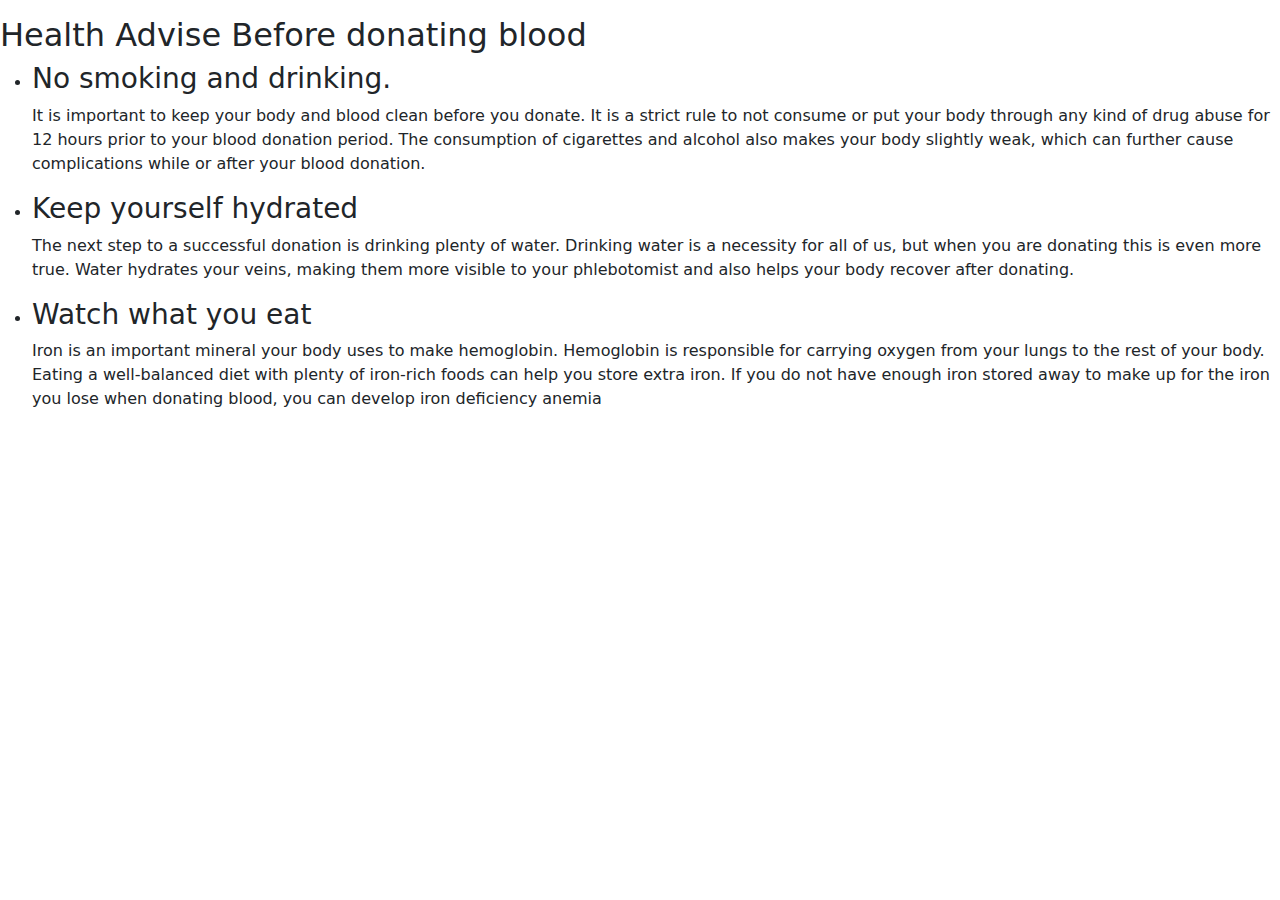
==== advice.html @ d81155f3 "Update advice.html" ====
<!DOCTYPE html>
<html>
  <head>
     <!-- Latest compiled and minified CSS -->
<link href="https://cdn.jsdelivr.net/npm/bootstrap@5.2.1/dist/css/bootstrap.min.css" rel="stylesheet">

<!-- Latest compiled JavaScript -->
<script src="https://cdn.jsdelivr.net/npm/bootstrap@5.2.1/dist/js/bootstrap.bundle.min.js"></script> 
  </head>
<body>

<p class="text-small-margin">
              <h2>Health Advise Before donating blood</h2>
              <ul>
                <li><h3>No smoking and drinking.</h3></li>
                <p> It is important to keep your body and blood clean before you donate. It is a
                  strict rule to not consume or put your body through any kind of drug abuse for 12 hours prior to your
                  blood donation period. The consumption of cigarettes and alcohol also makes your body slightly weak, which
                  can further cause complications while or after your blood donation.</p>
                  <li><h3>Keep yourself hydrated</h3></li>
                  <p>The next step to a successful donation is drinking plenty of water. Drinking water is a necessity for all
                    of us, but when you are donating this is even more true. Water hydrates your veins, making them more
                    visible to your phlebotomist and also helps your body recover after donating.</p>
                  <li><h3>Watch what you eat</h3></li>
                  <p>Iron is an important mineral your body uses to make hemoglobin. Hemoglobin is responsible for carrying
                    oxygen from your lungs to the rest of your body. Eating a well-balanced diet with plenty of iron-rich
                    foods can help you store extra iron. If you do not have enough iron stored away to make up for the iron
                    you lose when donating blood, you can develop iron deficiency anemia</p>
                </p>
              </ul>
            </p>
          </div>
        </div>
      </div>
    </div>
  </div>

</body>
</html>
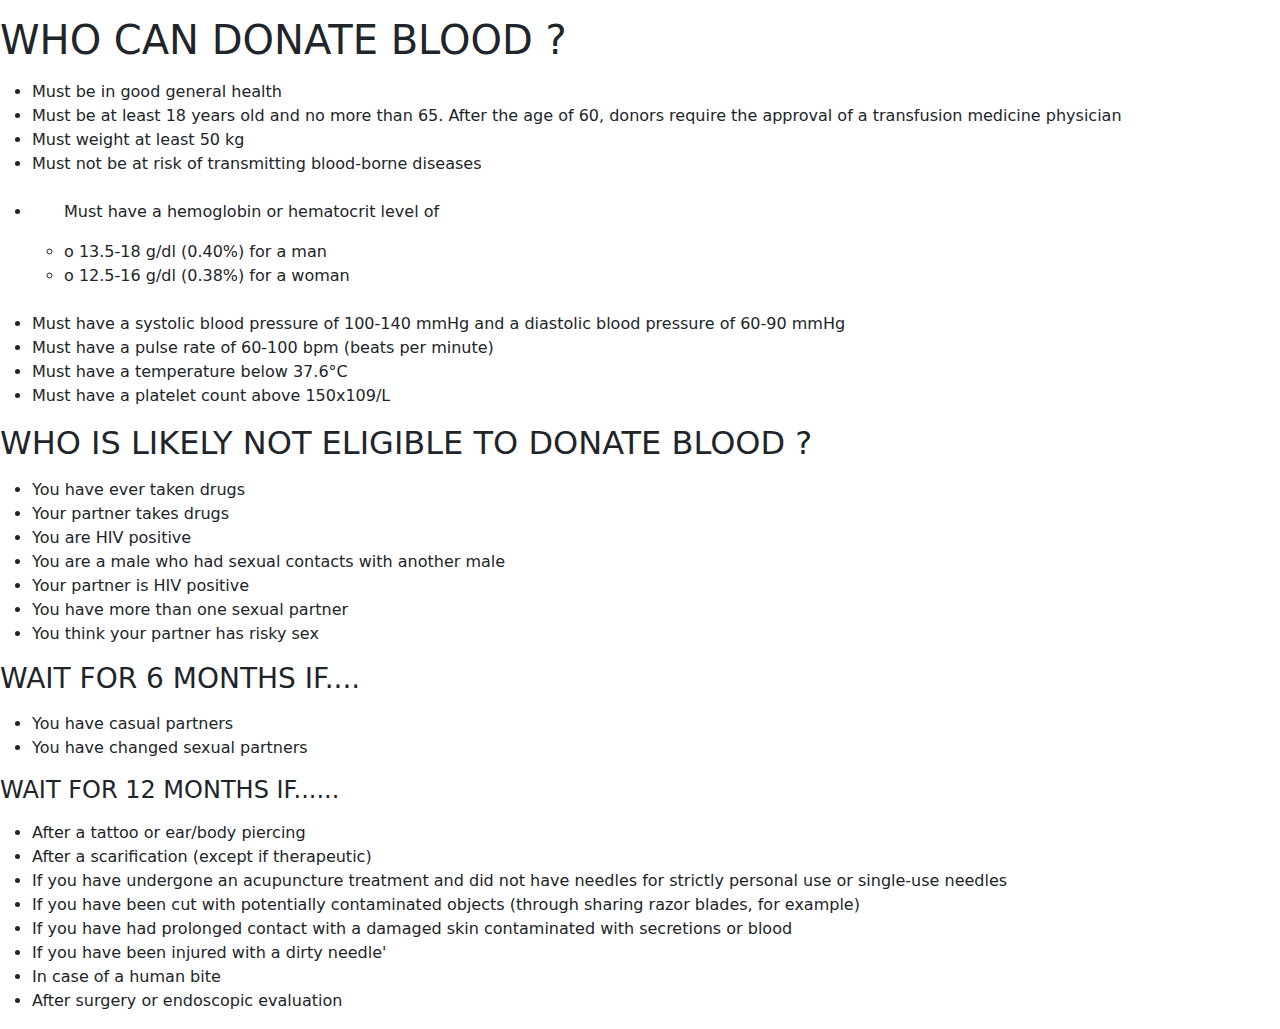
==== commit 33d1a113: "Update advice.html" ====
--- a/advice.html
+++ b/advice.html
@@ -10,24 +10,60 @@
 <body>
 
 <p class="text-small-margin">
-              <h2>Health Advise Before donating blood</h2>
-              <ul>
-                <li><h3>No smoking and drinking.</h3></li>
-                <p> It is important to keep your body and blood clean before you donate. It is a
-                  strict rule to not consume or put your body through any kind of drug abuse for 12 hours prior to your
-                  blood donation period. The consumption of cigarettes and alcohol also makes your body slightly weak, which
-                  can further cause complications while or after your blood donation.</p>
-                  <li><h3>Keep yourself hydrated</h3></li>
-                  <p>The next step to a successful donation is drinking plenty of water. Drinking water is a necessity for all
-                    of us, but when you are donating this is even more true. Water hydrates your veins, making them more
-                    visible to your phlebotomist and also helps your body recover after donating.</p>
-                  <li><h3>Watch what you eat</h3></li>
-                  <p>Iron is an important mineral your body uses to make hemoglobin. Hemoglobin is responsible for carrying
-                    oxygen from your lungs to the rest of your body. Eating a well-balanced diet with plenty of iron-rich
-                    foods can help you store extra iron. If you do not have enough iron stored away to make up for the iron
-                    you lose when donating blood, you can develop iron deficiency anemia</p>
-                </p>
-              </ul>
+              
+  <h1><p> WHO CAN DONATE BLOOD ?</p></h1>
+      <ul>
+        <li>Must be in good general health</li>
+        <li>Must be at least 18 years old and no more than 65. After the age of 60, donors require the approval of a transfusion medicine physician</li>
+        <li>Must weight at least 50 kg</li>
+        <li>Must not be at risk of transmitting blood-borne diseases</li>
+        <br>
+        <li><ul>
+          <p>Must have a hemoglobin or hematocrit level of</p>
+          <li>o 13.5-18 g/dl (0.40%) for a man</li>
+          <li>o 12.5-16 g/dl (0.38%) for a woman</li>
+          </ul>
+        </li>
+        <br>
+        <li>Must have a systolic blood pressure of 100-140 mmHg and a diastolic blood pressure of 60-90 mmHg</li>
+        <li>Must have a pulse rate of 60-100 bpm (beats per minute)</li>
+        <li>Must have a temperature below 37.6°C</li>
+        <li>Must have a platelet count above 150x109/L</li>
+    </ul>
+  
+  
+  <h2><p> WHO IS LIKELY NOT ELIGIBLE TO DONATE BLOOD ?</p></h2>
+    <ul>
+        <li>You have ever taken drugs</li>
+        <li>Your partner takes drugs</li>
+        <li>You are HIV positive</li>
+        <li>You are a male who had sexual contacts with another male</li>
+        <li>Your partner is HIV positive</li>
+        <li>You have more than one sexual partner</li>
+        <li>You think your partner has risky sex</li>
+    </ul>
+  
+  
+  <h3><p> WAIT FOR 6 MONTHS IF....</p></h3>
+    <ul>
+        <li>You have casual partners</li>
+        <li>You have changed sexual partners</li>
+    </ul>
+  
+  
+  <h4><p>WAIT FOR 12 MONTHS IF......</p></h4>
+    <ul>
+     <li>After a tattoo or ear/body piercing</li>
+    <li>After a scarification (except if therapeutic)</li>
+    <li>If you have undergone an acupuncture treatment and did not have needles for strictly personal use or single-use needles</li>
+    <li>If you have been cut with potentially contaminated objects (through sharing razor blades, for example)</li>
+    <li>If you have had prolonged contact with a damaged skin contaminated with secretions or blood</li>
+    <li>If you have been injured with a dirty needle'</li>
+    <li>In case of a human bite</li>
+    <li>After surgery or endoscopic evaluation</li>
+    </ul>
+  
+  
             </p>
           </div>
         </div>
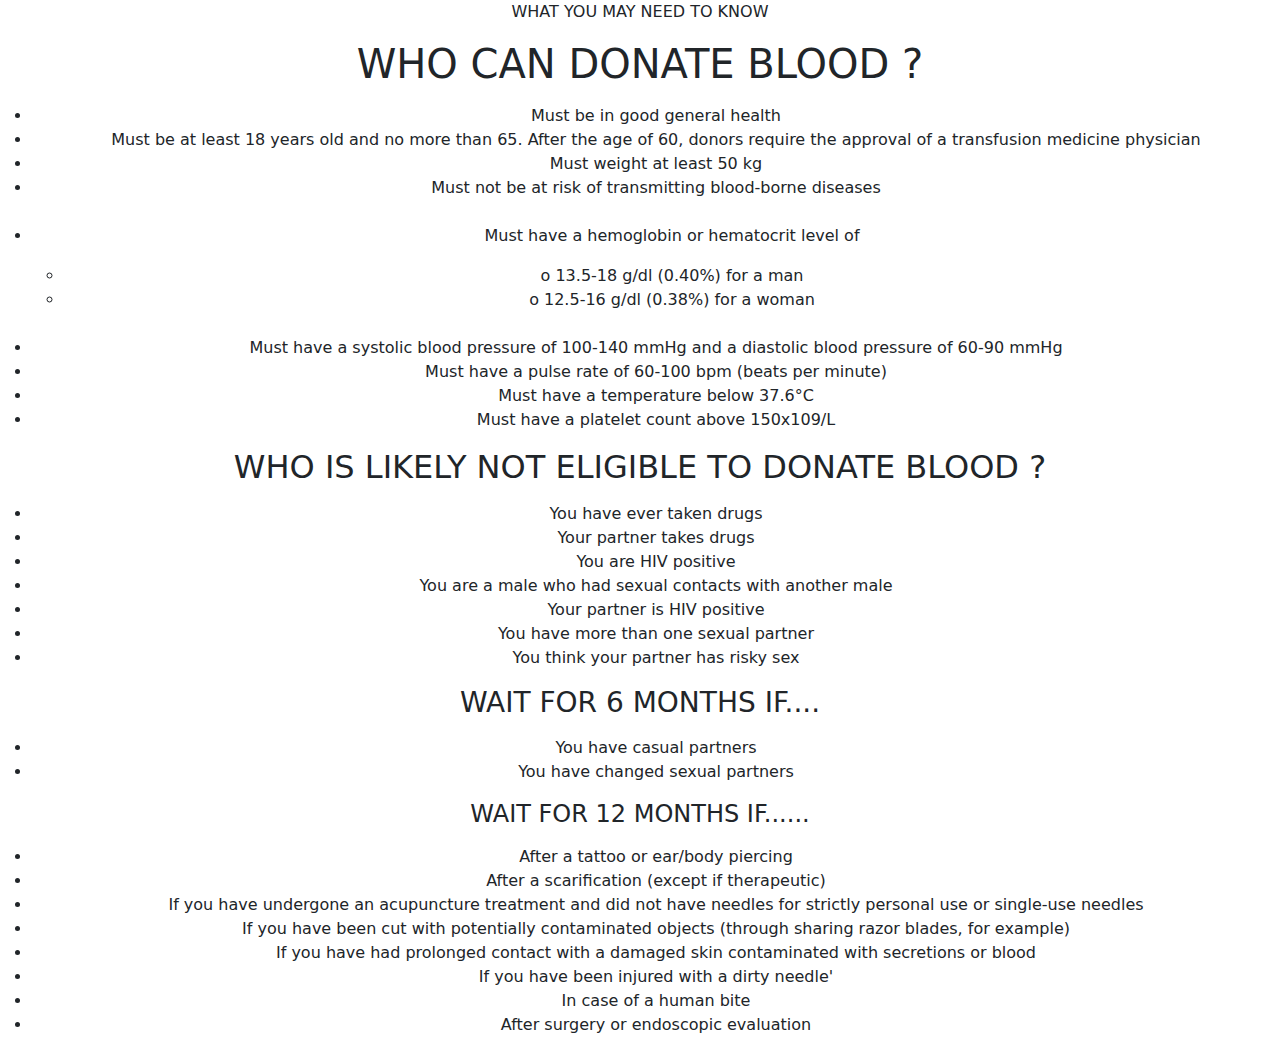
==== commit 9376d41a: "Update advice.html" ====
--- a/advice.html
+++ b/advice.html
@@ -7,8 +7,8 @@
 <!-- Latest compiled JavaScript -->
 <script src="https://cdn.jsdelivr.net/npm/bootstrap@5.2.1/dist/js/bootstrap.bundle.min.js"></script> 
   </head>
-<body>
-
+<body class="text-center">
+<p>WHAT YOU MAY NEED TO KNOW </p>
 <p class="text-small-margin">
               
   <h1><p> WHO CAN DONATE BLOOD ?</p></h1>
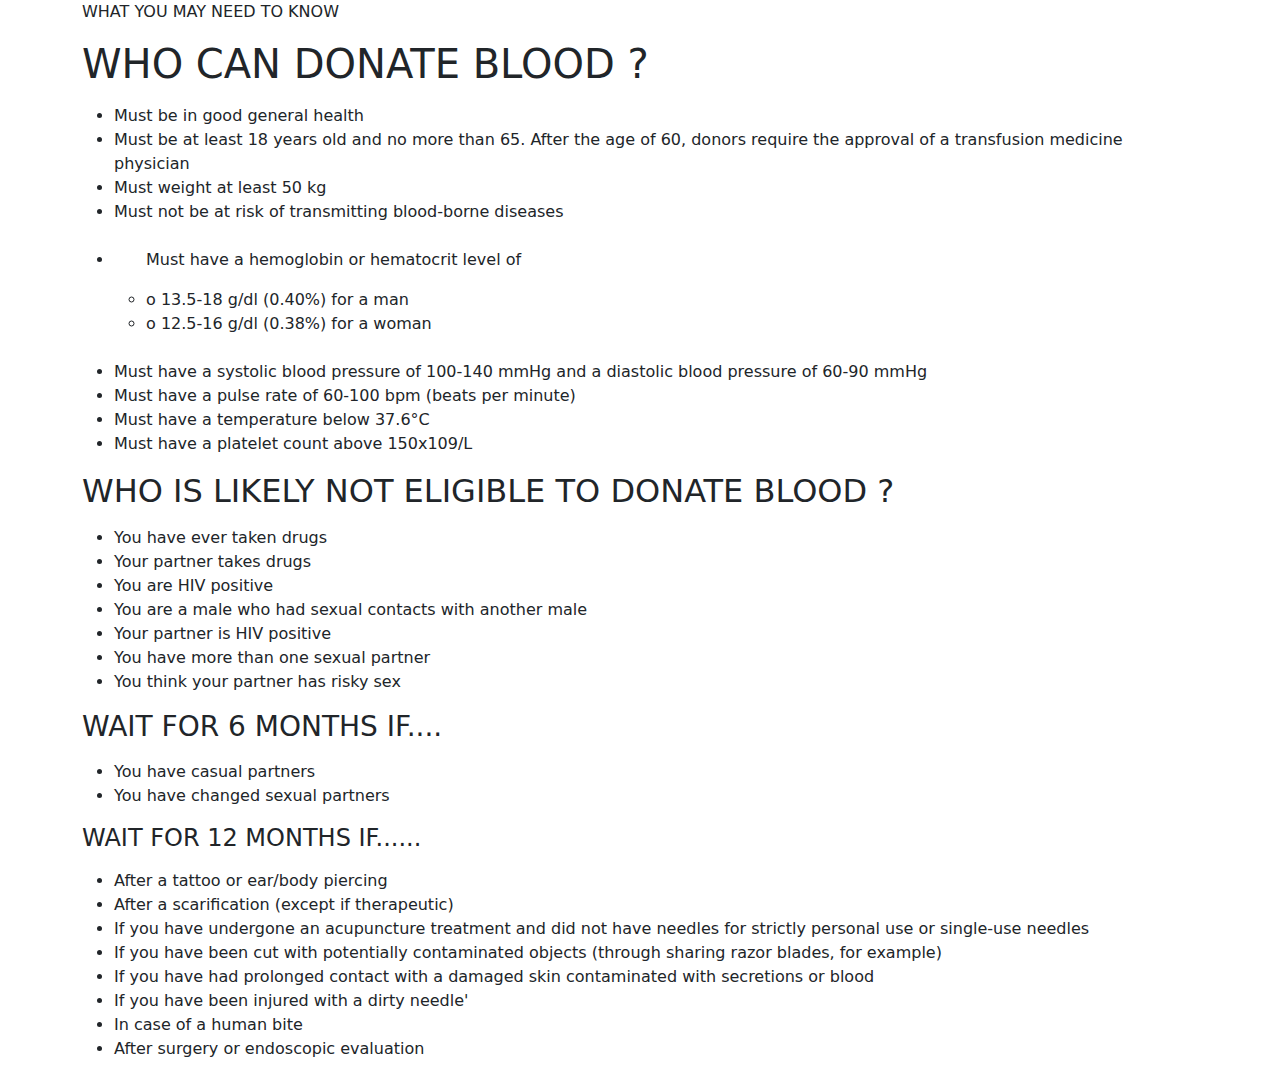
==== commit f6e53132: "Update advice.html" ====
--- a/advice.html
+++ b/advice.html
@@ -7,7 +7,7 @@
 <!-- Latest compiled JavaScript -->
 <script src="https://cdn.jsdelivr.net/npm/bootstrap@5.2.1/dist/js/bootstrap.bundle.min.js"></script> 
   </head>
-<body class="text-center">
+<body class="container">
 <p>WHAT YOU MAY NEED TO KNOW </p>
 <p class="text-small-margin">
               
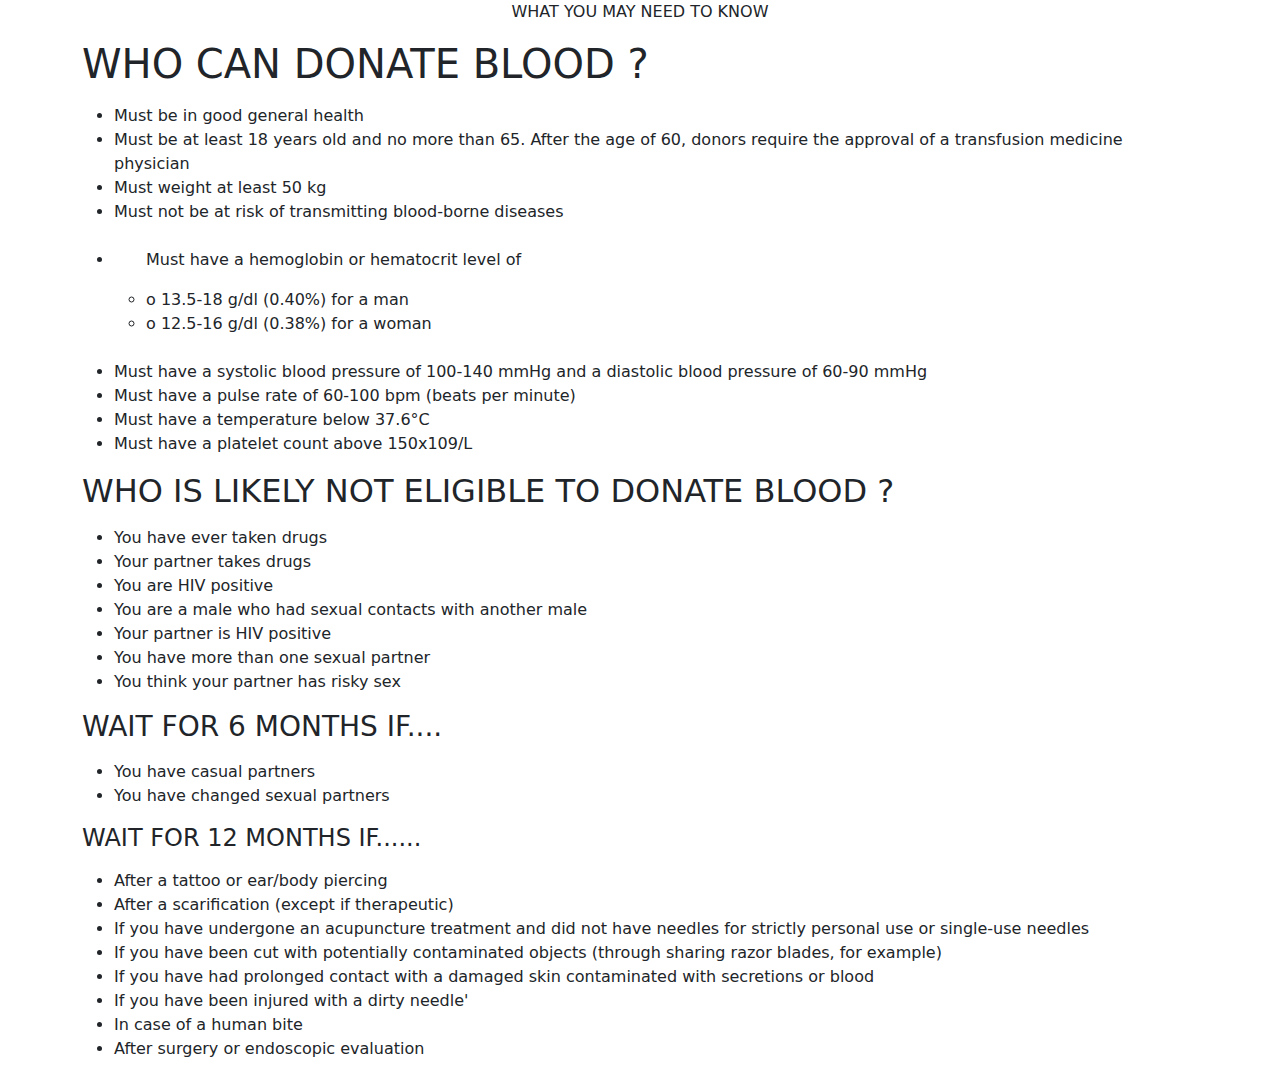
==== commit b68e0876: "Update advice.html" ====
--- a/advice.html
+++ b/advice.html
@@ -6,9 +6,21 @@
 
 <!-- Latest compiled JavaScript -->
 <script src="https://cdn.jsdelivr.net/npm/bootstrap@5.2.1/dist/js/bootstrap.bundle.min.js"></script> 
+    
+     <style>
+body {
+  background-image: url('https://unsplash.com/photos/fKC9eWRnlGY/download?ixid=MnwxMjA3fDB8MXxhbGx8fHx8fHx8fHwxNjY1MDkxMjIw&force=true&w=1920');
+  background-repeat: no-repeat;
+  background-attachment: fixed;
+  background-size: 100% 100%;
+}
+</style> 
+    
   </head>
 <body class="container">
-<p>WHAT YOU MAY NEED TO KNOW </p>
+  
+<p class="text-center ">WHAT YOU MAY NEED TO KNOW </p>
+  
 <p class="text-small-margin">
               
   <h1><p> WHO CAN DONATE BLOOD ?</p></h1>
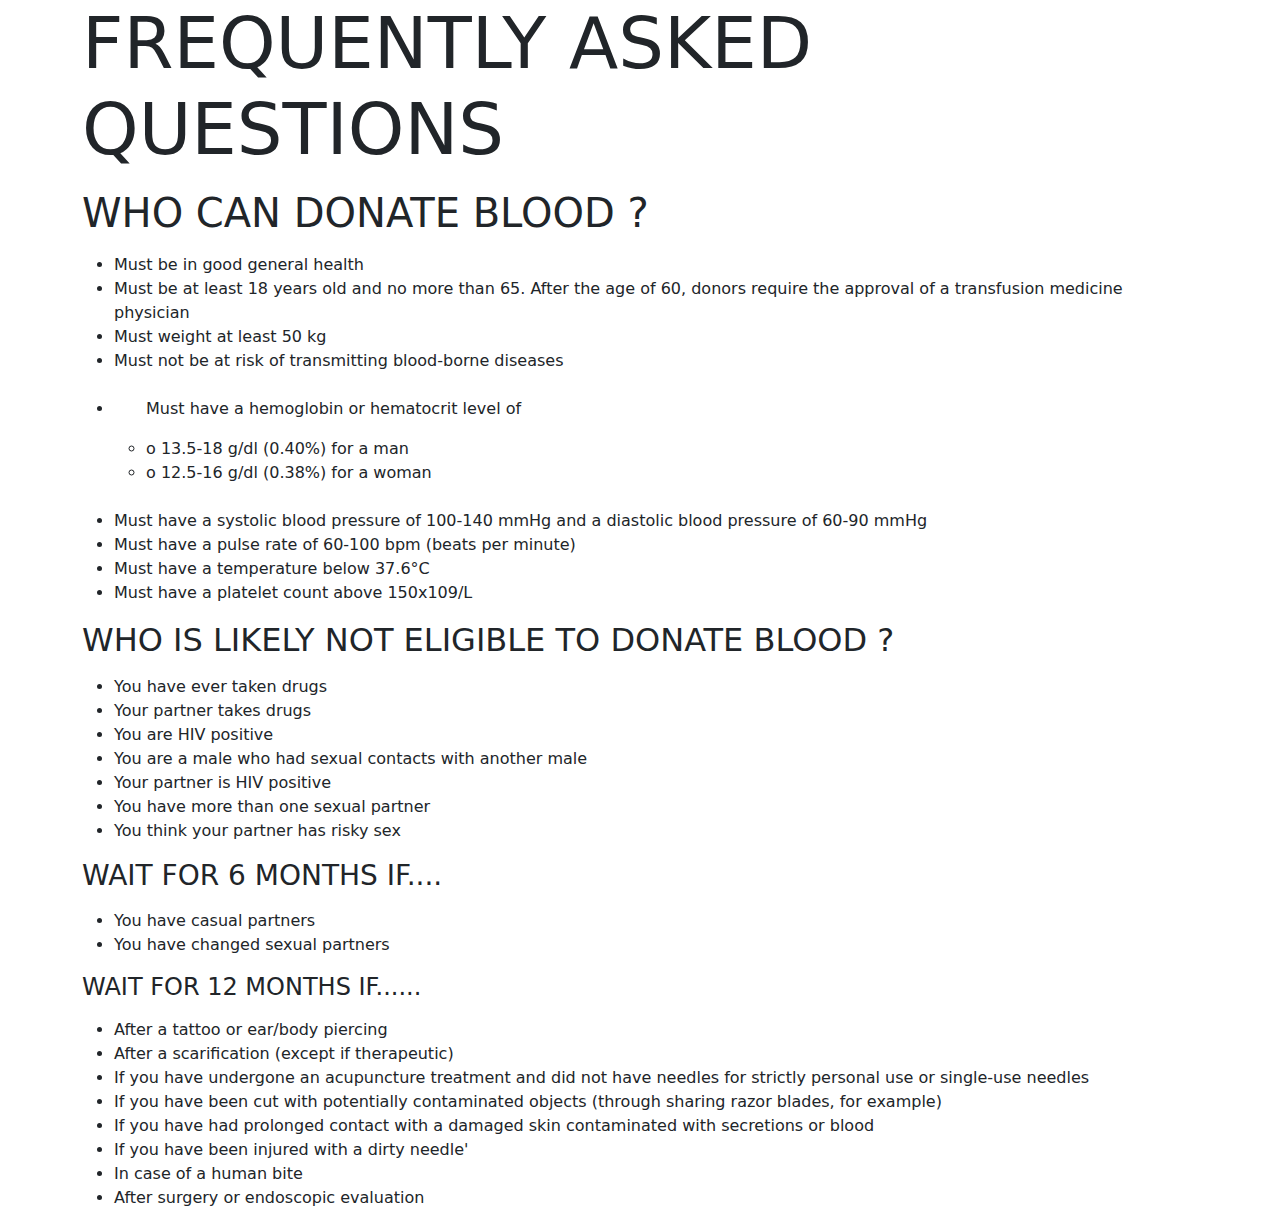
==== commit 17f1a13e: "Update advice.html" ====
--- a/advice.html
+++ b/advice.html
@@ -9,7 +9,7 @@
     
      <style>
 body {
-  background-image: url('https://unsplash.com/photos/fKC9eWRnlGY/download?ixid=MnwxMjA3fDB8MXxhbGx8fHx8fHx8fHwxNjY1MDkxMjIw&force=true&w=1920');
+  background-image: url('https://unsplash.com/photos/hOLMEKvIBvI/download?ixid=MnwxMjA3fDB8MXxzZWFyY2h8Mnx8d2hpdGUlMjBncmFkaWVudCUyMGJhY2tncm91bmR8ZW58MHx8fHwxNjY1MDkxODk1&force=true&w=1920');
   background-repeat: no-repeat;
   background-attachment: fixed;
   background-size: 100% 100%;
@@ -19,7 +19,7 @@
   </head>
 <body class="container">
   
-<p class="text-center ">WHAT YOU MAY NEED TO KNOW </p>
+  <p class="display-2" class="text-center "><b>FREQUENTLY ASKED QUESTIONS</b></p>
   
 <p class="text-small-margin">
               
